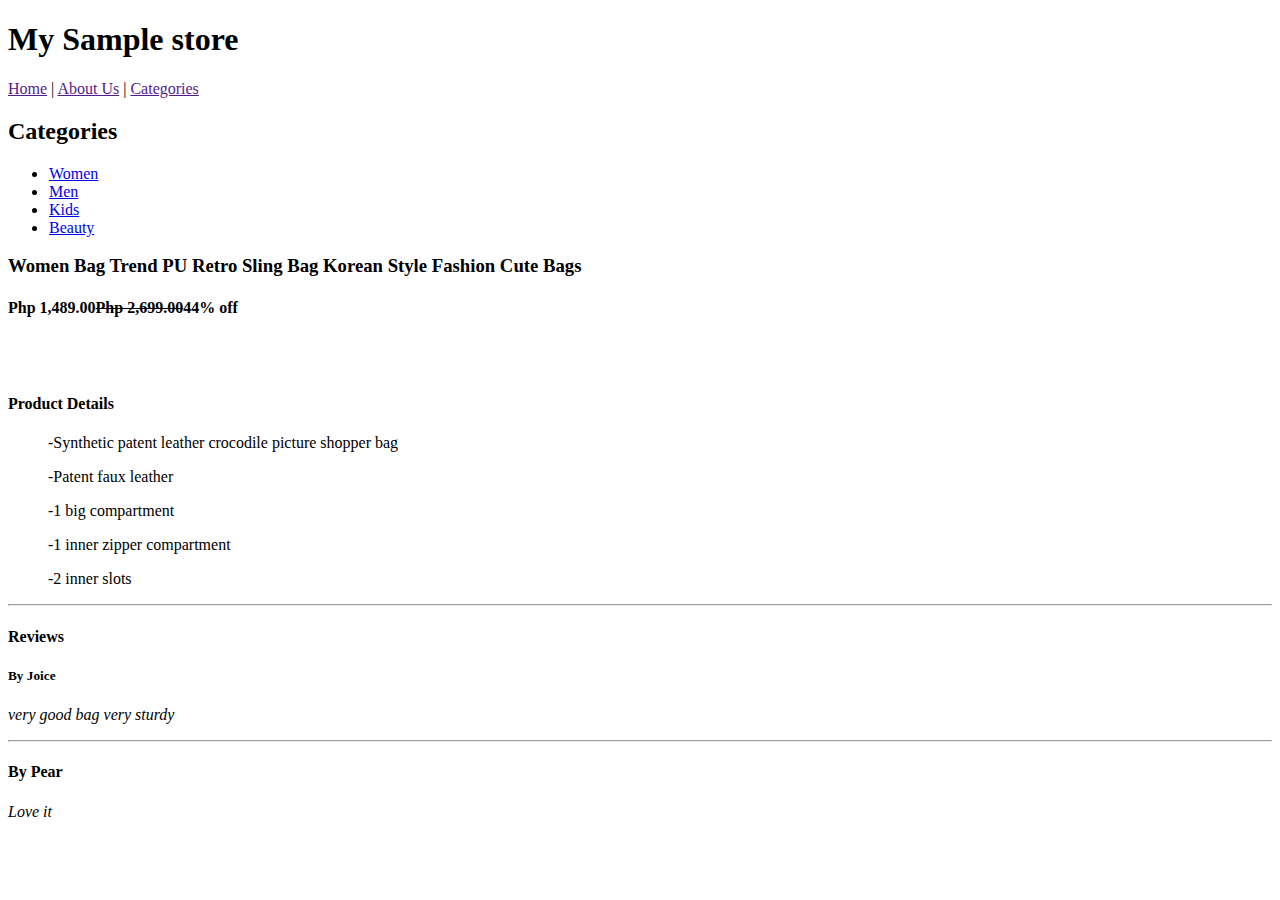
==== index.html @ d5dc3181 "Add files via upload" ====
<!DOCTYPE html>
<html lang="en">
<head>
    <meta charset="UTF-8">
    <meta http-equiv="X-UA-Compatible" content="IE=edge">
    <meta name="viewport" content="width=device-width, initial-scale=1.0">
    <link rel="stylesheet" href="css/style.css">
    <title>My Page</title>
</head>
<h1>My Sample store</h1>
    <div>
        <a href="">Home</a> |
        <a href="">About Us</a> |
        <a href="">Categories</a> 
    </div>

<h2>Categories</h2>
<ul>
    <li><a style="padding:1px;" href="Women">Women</a></li>
    <li><a style="padding:1px;" href="Men">Men</a></li>
    <li><a style="padding:1px;" href="Kids">Kids</a></li>
    <li><a style="padding:1px;" href="Beauty">Beauty</a></li>
</ul>
<h3><b>Women Bag Trend PU Retro Sling Bag Korean Style Fashion Cute Bags</b></h3>
<h4>Php 1,489.00<del>Php 2,699.00</del>44% off</h4>

<div>
    <img src="image/img.jpg" alt="" class="img">

</div>
<div>
    <img src="image/img1.jpg" alt="" class="img1">
    <img src="image/img2.jpg" alt="" class="img2">
    <img src="image/img3.jpg" alt="" class="img3">

</div>

<h4>Product Details</h4>
<ul>
    <p>-Synthetic patent leather crocodile picture shopper bag</p>
    <p>-Patent faux leather</p>
    <p>-1 big compartment</p>
    <p>-1 inner zipper compartment</p>
    <p>-2 inner slots</p>
</ul>
<hr>
<h4>Reviews</h4>
<h5>By Joice</h5>

<p><i>very good bag very sturdy</i></p>
<hr>

<h4>By Pear</h4>
<p><i>Love it</i></p>
<body>
    
</body>
</html>
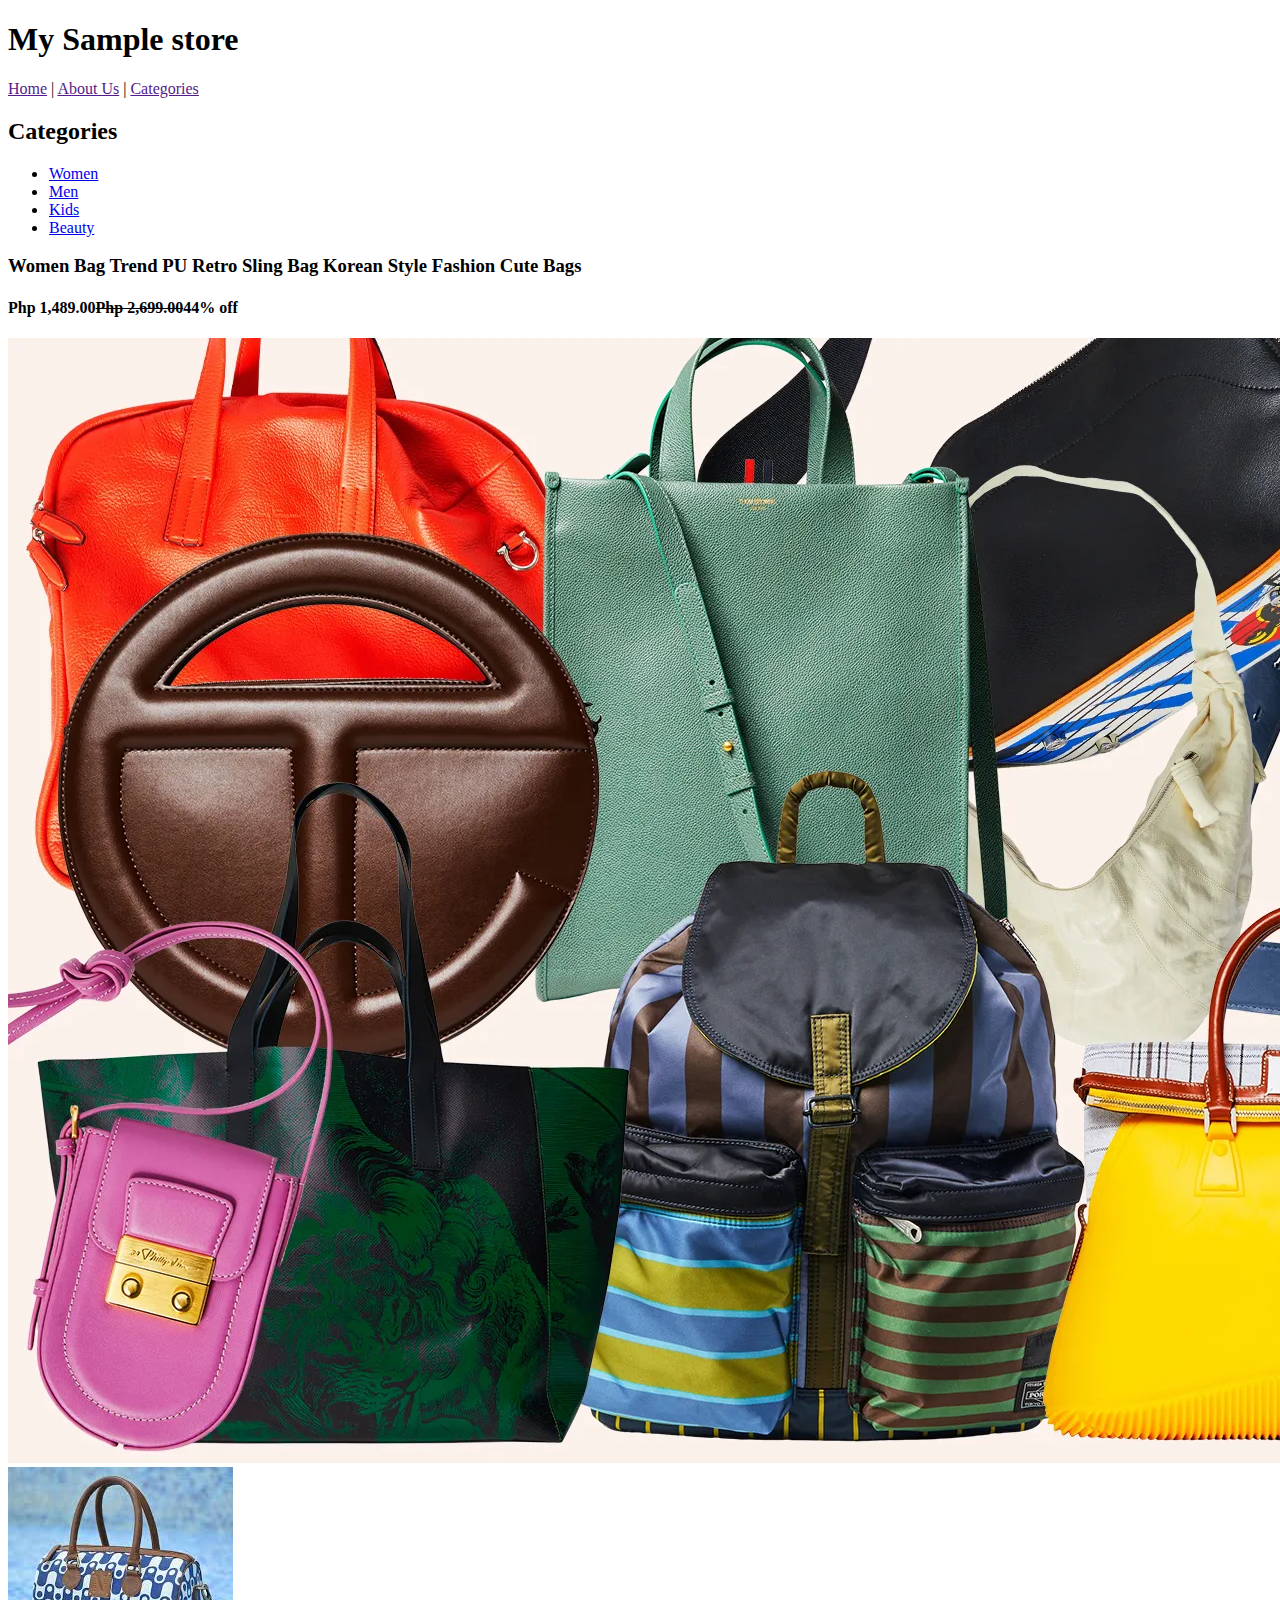
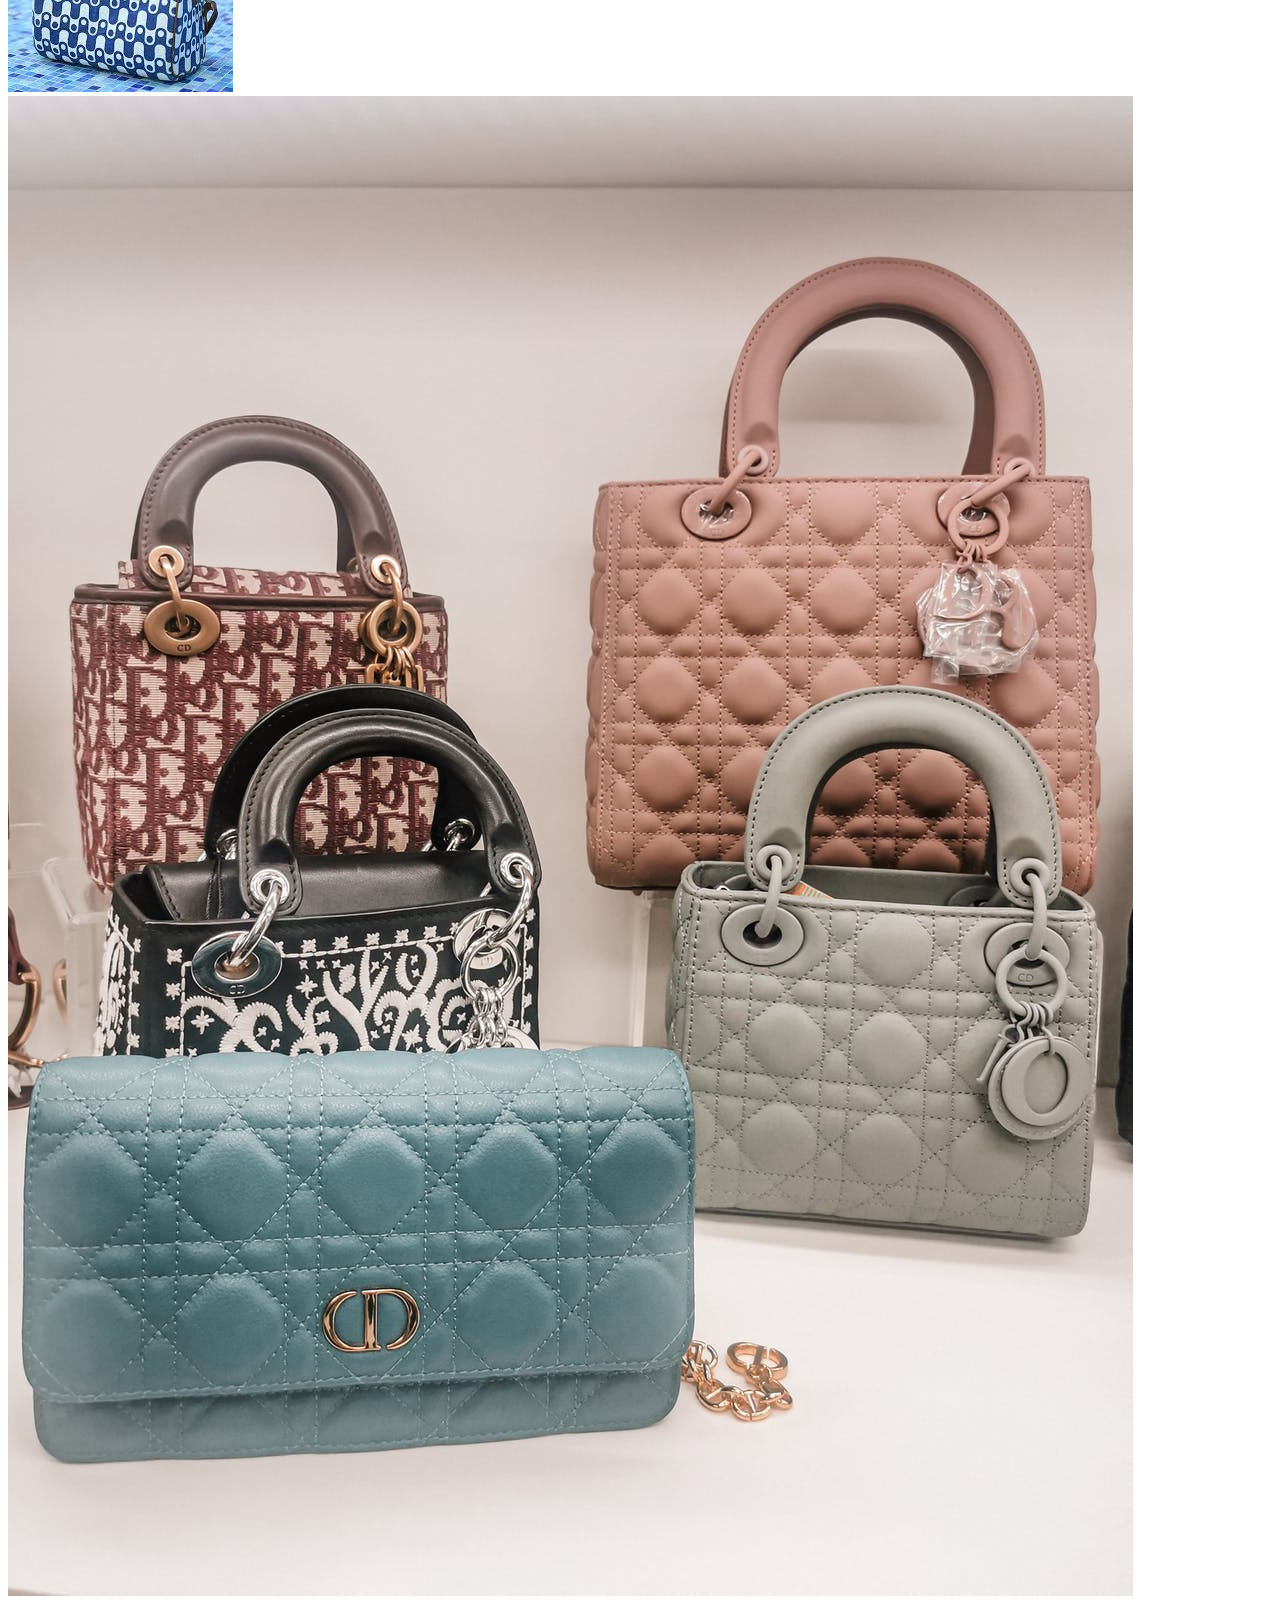
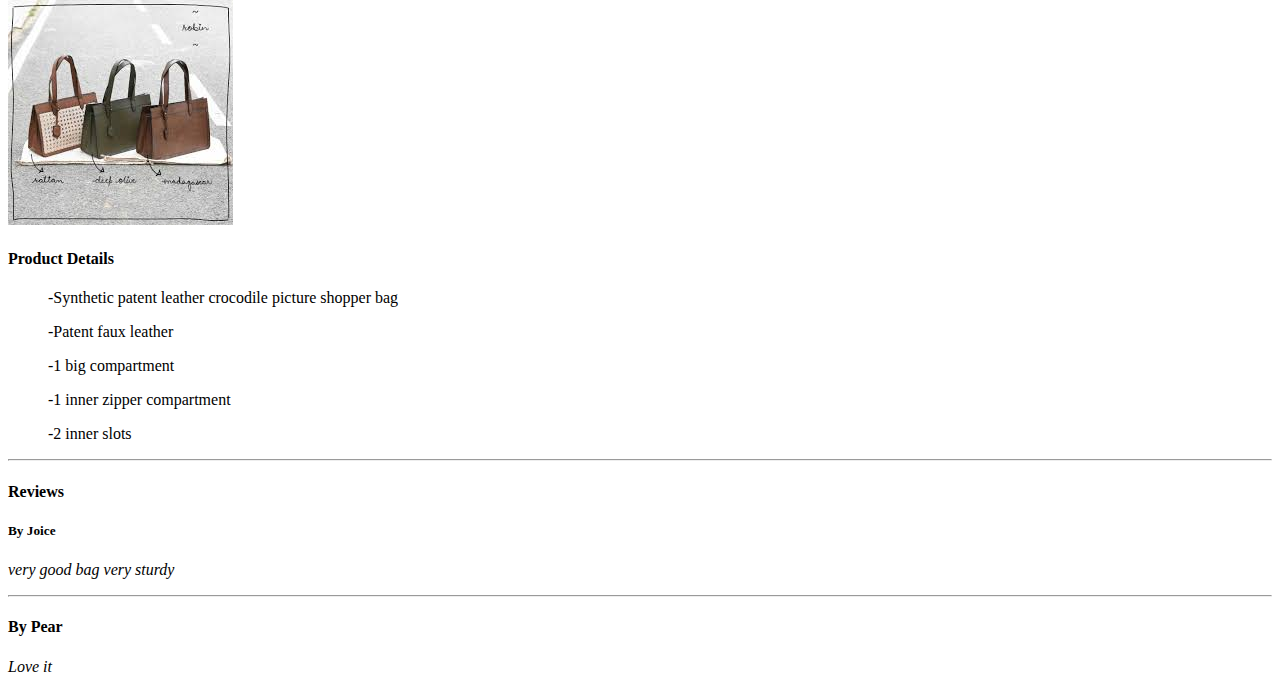
==== commit f5d151b4: "Add files via upload" ====
--- a/index.html
+++ b/index.html
@@ -25,13 +25,13 @@
 <h4>Php 1,489.00<del>Php 2,699.00</del>44% off</h4>
 
 <div>
-    <img src="image/img.jpg" alt="" class="img">
+    <img src="images/img.jpg" alt="" class="img">
 
 </div>
 <div>
-    <img src="image/img1.jpg" alt="" class="img1">
-    <img src="image/img2.jpg" alt="" class="img2">
-    <img src="image/img3.jpg" alt="" class="img3">
+    <img src="images/img1.jpg" alt="" class="img1">
+    <img src="images/img2.jpg" alt="" class="img2">
+    <img src="images/img3.jpg" alt="" class="img3">
 
 </div>
 
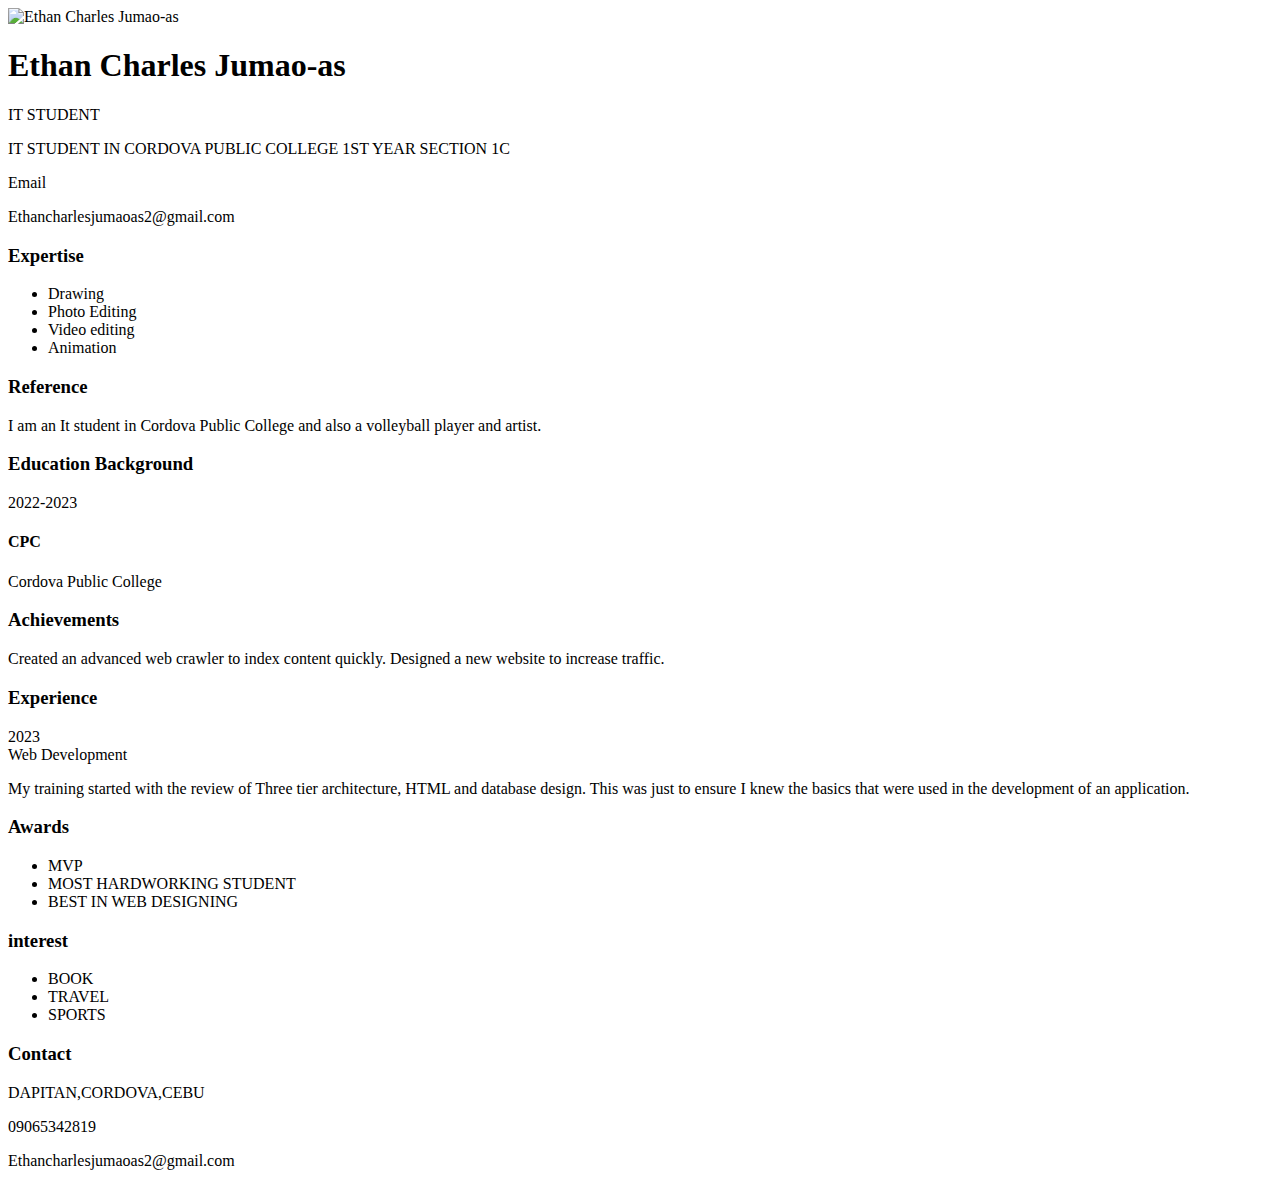
==== commit 459a32de: "Add files via upload" ====
--- a/index.html
+++ b/index.html
@@ -4,55 +4,117 @@
     <meta charset="UTF-8">
     <meta http-equiv="X-UA-Compatible" content="IE=edge">
     <meta name="viewport" content="width=device-width, initial-scale=1.0">
-    <link rel="stylesheet" href="css/style.css">
-    <title>My Page</title>
+    <title>RESUME</title>
+    <link rel="stylesheet" href="style.css">
 </head>
-<h1>My Sample store</h1>
-    <div>
-        <a href="">Home</a> |
-        <a href="">About Us</a> |
-        <a href="">Categories</a> 
+<body>
+    <div class="container">
+        <div class="profile">
+            <div class="profile_container">
+                <div class="profile_img">
+                    <img src="images/charles.jpg" alt="Ethan Charles Jumao-as">
+
+                </div>
+                <div>
+                    <h1 class="profile_name">
+                        <span class="profile_name_firstname">Ethan Charles</span>
+                        <span class="profile_name_lastname">Jumao-as</span>
+                    </h1>
+                    <P class="profile_title">IT STUDENT</P>
+                    <P class="description">
+                        IT STUDENT IN CORDOVA PUBLIC COLLEGE 1ST YEAR SECTION 1C
+                    </P>
+                    <div class="profile_title">Email</div>
+                    <p class="description">Ethancharlesjumaoas2@gmail.com</p>
+                </div>
+            </div>
+        </div>
+    <div class="group-1">
+        <div class="skills">
+            <h3 class="title">Expertise</h3>
+            <ul class="skill_list description">
+                <li>Drawing</li>
+                <li>Photo Editing</li>
+                <li>Video editing</li>
+                <li>Animation</li>
+            </ul>    
+        </div>
+        <div class="ref">
+            <h3 class="title">Reference</h3>
+            <div class="ref_item">
+                <p class="description">I am an It student in Cordova Public College and also a volleyball player and artist.</p>
+            </div>
+          </div>
+          <div class="educ">
+            <h3 class="title">Education Background</h3>
+            <div class="educ_item">
+                <p class="item_pretitle">2022-2023</p>
+                <h4 class="item_title">CPC</h4>
+                <p class="item_subtitle">Cordova Public College</p>
+            </div>
+          </div>
+          <div class="achi">
+            <h3 class="title">Achievements</h3>
+            <div class="Achievements_item">
+                <p class="description">
+                    Created an advanced web crawler to index content quickly.
+                    Designed a new website to increase traffic.
+                </p>
+            </div>
+          </div>
+        </div>
+    <div class="group-2">
+        <div class="exp">
+            <h3 class="title">Experience</h3>
+            <div class="exp_item">
+                <div class="item_pretitle">2023</div>
+                <div class="item_title">Web Development</div>
+                <p class="description">My training started with the review of Three tier architecture, HTML and database design. This was just to ensure I knew the basics that were used in the development of an application.</p>
+            </div>
+        </div>
+        <div class="awards">
+            <h3 class="title">Awards</h3>
+            <div class="awards_item">
+                <p class="description">
+                    <ul class="description">
+                        <li>MVP</li>
+                        <li>MOST HARDWORKING STUDENT</li>
+                        <li>BEST IN WEB DESIGNING</li>
+                    </ul>
+                </p>
+            </div>
+        </div>
+        <div class="interest">
+            <h3 class="title">interest</h3>
+            <div class="interest_items">
+                <div class="interest_item">
+                    <p class="description">
+                        <ul class="description">
+                            <li>BOOK</li>
+                            <li>TRAVEL</li>
+                            <li>SPORTS</li>
+                        </ul>
+                    </p>
+                </div>
+            </div>
+        </div>
     </div>
-
-<h2>Categories</h2>
-<ul>
-    <li><a style="padding:1px;" href="Women">Women</a></li>
-    <li><a style="padding:1px;" href="Men">Men</a></li>
-    <li><a style="padding:1px;" href="Kids">Kids</a></li>
-    <li><a style="padding:1px;" href="Beauty">Beauty</a></li>
-</ul>
-<h3><b>Women Bag Trend PU Retro Sling Bag Korean Style Fashion Cute Bags</b></h3>
-<h4>Php 1,489.00<del>Php 2,699.00</del>44% off</h4>
-
-<div>
-    <img src="images/img.jpg" alt="" class="img">
-
-</div>
-<div>
-    <img src="images/img1.jpg" alt="" class="img1">
-    <img src="images/img2.jpg" alt="" class="img2">
-    <img src="images/img3.jpg" alt="" class="img3">
-
-</div>
-
-<h4>Product Details</h4>
-<ul>
-    <p>-Synthetic patent leather crocodile picture shopper bag</p>
-    <p>-Patent faux leather</p>
-    <p>-1 big compartment</p>
-    <p>-1 inner zipper compartment</p>
-    <p>-2 inner slots</p>
-</ul>
-<hr>
-<h4>Reviews</h4>
-<h5>By Joice</h5>
-
-<p><i>very good bag very sturdy</i></p>
-<hr>
-
-<h4>By Pear</h4>
-<p><i>Love it</i></p>
-<body>
-    
+    <div class="group-3">
+        <div class="contact">
+            <h3 class="title">Contact</h3>
+            <div class="contact_info">
+                <p class="description">
+                    DAPITAN,CORDOVA,CEBU
+                </p>
+                <P class="description">
+                    09065342819
+                </p>
+                <p class="description">
+                    Ethancharlesjumaoas2@gmail.com
+                </p>
+            </div>
+        </div>
+    </div>
+    </div>
 </body>
 </html>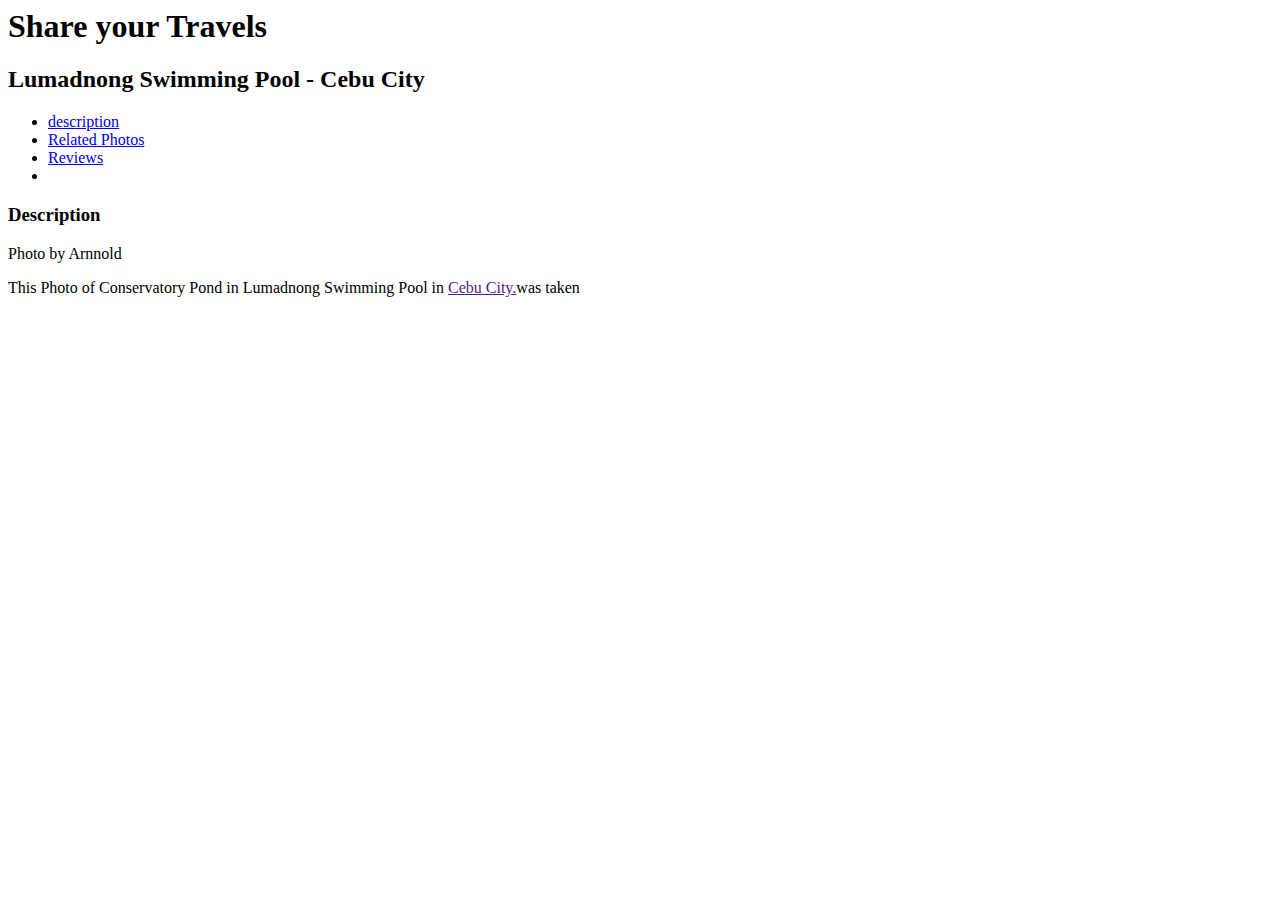
==== commit ab1efdd0: "Add files via upload" ====
--- a/index.html
+++ b/index.html
@@ -1,120 +1,21 @@
-<!DOCTYPE html>
 <html lang="en">
 <head>
     <meta charset="UTF-8">
     <meta http-equiv="X-UA-Compatible" content="IE=edge">
     <meta name="viewport" content="width=device-width, initial-scale=1.0">
-    <title>RESUME</title>
-    <link rel="stylesheet" href="style.css">
+    <title>Document</title>
 </head>
 <body>
-    <div class="container">
-        <div class="profile">
-            <div class="profile_container">
-                <div class="profile_img">
-                    <img src="images/charles.jpg" alt="Ethan Charles Jumao-as">
-
-                </div>
-                <div>
-                    <h1 class="profile_name">
-                        <span class="profile_name_firstname">Ethan Charles</span>
-                        <span class="profile_name_lastname">Jumao-as</span>
-                    </h1>
-                    <P class="profile_title">IT STUDENT</P>
-                    <P class="description">
-                        IT STUDENT IN CORDOVA PUBLIC COLLEGE 1ST YEAR SECTION 1C
-                    </P>
-                    <div class="profile_title">Email</div>
-                    <p class="description">Ethancharlesjumaoas2@gmail.com</p>
-                </div>
-            </div>
-        </div>
-    <div class="group-1">
-        <div class="skills">
-            <h3 class="title">Expertise</h3>
-            <ul class="skill_list description">
-                <li>Drawing</li>
-                <li>Photo Editing</li>
-                <li>Video editing</li>
-                <li>Animation</li>
-            </ul>    
-        </div>
-        <div class="ref">
-            <h3 class="title">Reference</h3>
-            <div class="ref_item">
-                <p class="description">I am an It student in Cordova Public College and also a volleyball player and artist.</p>
-            </div>
-          </div>
-          <div class="educ">
-            <h3 class="title">Education Background</h3>
-            <div class="educ_item">
-                <p class="item_pretitle">2022-2023</p>
-                <h4 class="item_title">CPC</h4>
-                <p class="item_subtitle">Cordova Public College</p>
-            </div>
-          </div>
-          <div class="achi">
-            <h3 class="title">Achievements</h3>
-            <div class="Achievements_item">
-                <p class="description">
-                    Created an advanced web crawler to index content quickly.
-                    Designed a new website to increase traffic.
-                </p>
-            </div>
-          </div>
-        </div>
-    <div class="group-2">
-        <div class="exp">
-            <h3 class="title">Experience</h3>
-            <div class="exp_item">
-                <div class="item_pretitle">2023</div>
-                <div class="item_title">Web Development</div>
-                <p class="description">My training started with the review of Three tier architecture, HTML and database design. This was just to ensure I knew the basics that were used in the development of an application.</p>
-            </div>
-        </div>
-        <div class="awards">
-            <h3 class="title">Awards</h3>
-            <div class="awards_item">
-                <p class="description">
-                    <ul class="description">
-                        <li>MVP</li>
-                        <li>MOST HARDWORKING STUDENT</li>
-                        <li>BEST IN WEB DESIGNING</li>
-                    </ul>
-                </p>
-            </div>
-        </div>
-        <div class="interest">
-            <h3 class="title">interest</h3>
-            <div class="interest_items">
-                <div class="interest_item">
-                    <p class="description">
-                        <ul class="description">
-                            <li>BOOK</li>
-                            <li>TRAVEL</li>
-                            <li>SPORTS</li>
-                        </ul>
-                    </p>
-                </div>
-            </div>
-        </div>
-    </div>
-    <div class="group-3">
-        <div class="contact">
-            <h3 class="title">Contact</h3>
-            <div class="contact_info">
-                <p class="description">
-                    DAPITAN,CORDOVA,CEBU
-                </p>
-                <P class="description">
-                    09065342819
-                </p>
-                <p class="description">
-                    Ethancharlesjumaoas2@gmail.com
-                </p>
-            </div>
-        </div>
-    </div>
-    </div>
+    <h1>Share your Travels</h1>
+    <h2>Lumadnong Swimming Pool - Cebu City</h2>
+    <ul>
+        <li><a href=">www.description.com">description</a></li>
+        <li><a href="www.Related Photos.com">Related Photos</b></li>
+        <li><a href="www.Reviews.com">Reviews</a><li>
+    </ul>
+    <h3>Description</h3>
+    <p>Photo by Arnnold </p>
+    <p>This Photo of Conservatory Pond in <a herf= "">Lumadnong Swimming Pool</a> in <a href="">Cebu City.</a>was taken
+    
 </body>
 </html>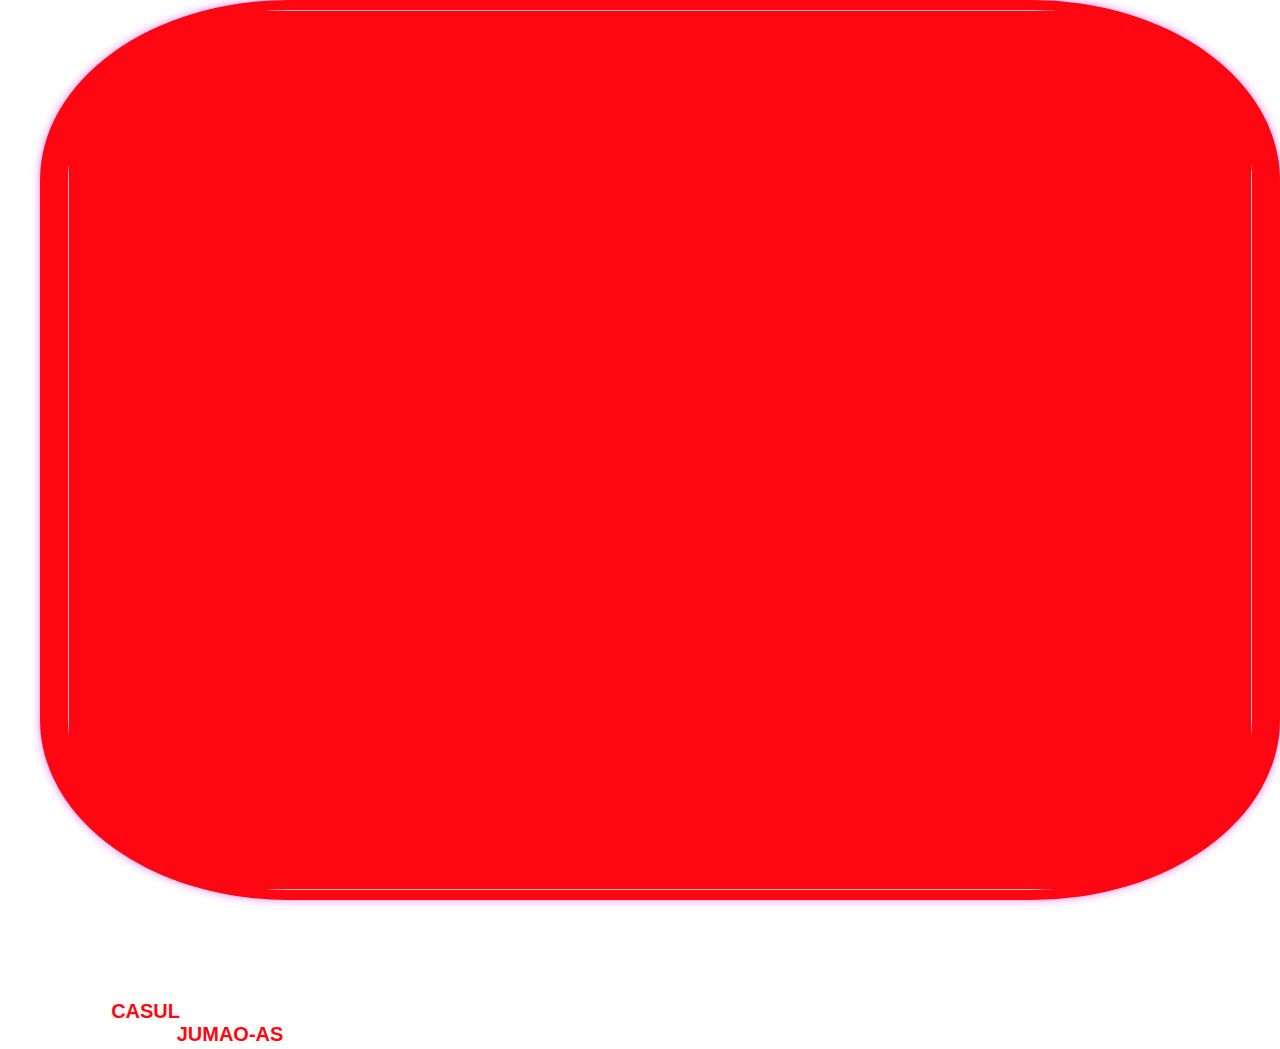
==== commit 7c7a58fb: "Add files via upload" ====
--- a/index.html
+++ b/index.html
@@ -3,19 +3,29 @@
     <meta charset="UTF-8">
     <meta http-equiv="X-UA-Compatible" content="IE=edge">
     <meta name="viewport" content="width=device-width, initial-scale=1.0">
-    <title>Document</title>
+    <title>PORTFOLIO</title>
+    <link rel="stylesheet" href="css/style.css">
 </head>
-<body>
-    <h1>Share your Travels</h1>
-    <h2>Lumadnong Swimming Pool - Cebu City</h2>
-    <ul>
-        <li><a href=">www.description.com">description</a></li>
-        <li><a href="www.Related Photos.com">Related Photos</b></li>
-        <li><a href="www.Reviews.com">Reviews</a><li>
-    </ul>
-    <h3>Description</h3>
-    <p>Photo by Arnnold </p>
-    <p>This Photo of Conservatory Pond in <a herf= "">Lumadnong Swimming Pool</a> in <a href="">Cebu City.</a>was taken
-    
+<body class="sample">
+    <div class="main">
+        <div class="navbar">
+            <img src="images/PORTFOLIO1-removebg-preview.png" class="logo">
+
+            <ul>
+                <li><a href="index.html" class="sam ple">HOME</a></li>
+                <li><a href="about.html">ABOUT US</a></li>
+                <li><a href="contact.html">CONTACT US</a></li>
+                <li><a href="activities.html">ACTIVITIES</a></li>
+                <li><a href="tribute.html">TRIBUTE</a></li>
+            </ul>
+        </div>
+
+        <div class="info">
+            <h1>MARJORIE<span> CASUL</span><br>ETHAN CHARLES<span> JUMAO-AS</span></h1>
+        </div>
+
+        
+        </div>
+    </div>
 </body>
 </html>--- a/css/style.css
+++ b/css/style.css
@@ -0,0 +1,265 @@
+@import url('https://fonts.googleapis.com/css2?family=Inter:wght@200;300;400;500;600;700&display=swap');
+
+*{
+    padding: 0;
+    margin: 0;
+    box-sizing: border-box;
+}
+:root{
+    --primary-color: #ff0613;
+    --text-color: #727271;
+}
+html{
+    font-size: 10px;
+}
+body{
+    font-family: sans-serif;
+    background-color: black;
+    color: white;
+}
+img{
+    width: 100%;
+}
+a{
+    text-decoration: none;
+    color: white;
+}
+.description{
+    margin-top: 1rem;
+    font-size: 1.5rem;
+    font-weight: 400;
+    color: var(--text-color);
+}
+.title{
+    color: rgb(1, 2, 2);
+    font-weight: 700;
+    font-size: 2rem;
+    text-transform: uppercase;
+    display: inline-block;
+    padding: 1rem 2.8rem;
+    background: var(--primary-color);
+    border-radius: 4rem;
+    box-shadow: 0 0 1rem var(--primary-color);
+}
+.item_pretitle{
+    font-size: 1.4rem;
+    color: var(--text-color);
+    font-weight: 300;
+}
+.item_title{
+    font-size: 1.8rem;
+    color: white;
+    font-weight: 500;
+    margin: 0.8rem 0;
+}
+.item_subtitle{
+    font-size: 1.4rem;
+    color: var(--text-color);
+    font-weight: 400;
+}
+.container{
+    max-width: 1000px;
+    width: 90%;
+    margin: 0 auto;
+    display: grid;
+    padding: 5rem;
+    background: #070707;
+    grid-template-columns: 1fr 1fr;
+    gap: 4rem;
+}
+@media only screen and (max-width:768px) {
+    .container{
+        width: 100%;
+        grid-template-columns: 1fr;
+        padding: 3rem;
+        gap: 7rem;
+    }
+}
+.profile{
+    grid-column: 1 / -1;
+    margin-bottom: 2rem;
+}
+.group-1{
+    display: flex;
+    flex-direction: column;
+    gap: 5rem;
+}
+.profile_container{
+    display: flex;
+    gap: 2rem;
+}
+.profile_img{
+    max-width: 250px;
+    border-radius: 50%;
+}
+.profile_name_firstname{
+    color: white;
+    font-weight: 200;
+    font-size: clamp(2rem, 8vw, 4rem);
+    text-transform: uppercase;
+    display: block;
+    margin-bottom: 0.8rem;
+}
+.profile_name_lastname{
+    color: var(--main-color);
+    font-weight: 700;
+    font-size: clamp(2.5rem, 15vw, 7rem);
+    text-transform: uppercase;
+    display: block;
+}
+.profile_title{
+    font-size: 1.5rem;
+    font-weight: 400;
+    text-transform: uppercase;
+    color: var(--primary-color);
+}
+.skill_list{
+    margin-top: 1rem;
+    margin-left: 2rem;
+    line-height: 2;
+}
+.ref_item{
+    margin-top: 2rem;
+}
+.ref_name{
+    font-size: 1.7rem;
+    font-weight: 700;
+}
+.item_pretitle{
+    margin-top: 2rem;
+}
+.awards{
+    margin-top: 2rem;
+}
+.interest{
+    margin-top: 2rem;
+}
+:root{
+    --bg-color: #1f242d;
+    --second-bg-color: #323946;
+    --text-color: #fff;
+    --main-color: #0ef;
+}
+html{
+    font-size: 62.5%;
+    overflow-x: hidden;
+}
+body{
+    background: url(images/light.jpg);
+    color: var(--text-color);
+    background-repeat: no-repeat;
+    background-size: cover;
+}
+section {
+    min-height: 200px;
+    padding: 20rem 50px 5rem;
+    
+}
+.header{
+    position: fixed;
+    top: 0;
+    left: 0;
+    width: 100%;
+    padding: 2rem 9%;
+    background: var(--bg-color);
+    display: flex;
+    justify-content: space-between;
+    align-items: center;
+    z-index: 100;
+}
+.logo{
+    font-size: 2.5rem;
+    color: var(--text-color);
+    font-weight: 600;
+    cursor: default;
+    display: inline-block;
+    padding: 1rem 2.8rem;
+    background: var(--primary-color);
+    box-shadow: 0 0 1rem violet;
+    animation: animate 5s linear infinite;
+    border-radius: 20%;
+}
+.navbar{
+    font-size: 1.7rem;
+    color: var(--text-color);
+    margin-left: 4rem;
+    position: relative;
+    transition: 0.5s;
+    font-family: 'Lucida Sans', 'Lucida Sans Regular', 'Lucida Grande', 'Lucida Sans Unicode', Geneva, Verdana, sans-serif;
+}
+.navbar a{
+    padding: 50px;
+}
+.navbar a:hover{
+    display: inline-block;
+    padding: 1rem 2.8rem;
+    background: var(--primary-color);
+    border-radius: 4rem;
+    box-shadow: 0 0 1rem var(--main-color);
+}
+#menu-icon{
+    font-size: 3.6rem;
+    color: var(--text-color);
+}
+.home{
+    display: flex;
+    justify-content: center;
+    align-items: center;
+}
+.home-img{
+    max-width: 700px;
+    border-radius: 20%;
+}
+.home-content h3 {
+    font-size: 3.2rem;
+    font-weight: 700;
+}
+span{
+    color: var(--primary-color);
+    animation: animate 5s linear infinite;
+}
+@keyframes animate{
+    0%,18%,20%,50.1%,60%,65.1%,80%,90.1%,92%
+    {
+        color: #0e3742;
+        box-shadow: none;
+    }
+    18.1%,20.1%,30%,50%,60.1%,65%,80.1%,90%,92.1%,100%
+    {
+        color: #fff;
+        text-shadow: 0 0 10px var(--primary-color),
+        0 0 20px var(--primary-color),
+        0 0 40px var(--primary-color),
+        0 0 80px var(--primary-color),
+        0 0 160px var(--primary-color);
+    }
+}
+.home-content h1{
+    font-size: 4.6rem;
+    font-weight: 600;
+    line-height: 1;
+}
+.home-content{
+    font-size: 1.6rem;
+}
+.social-media a{
+    display: inline-flex;
+    justify-content: center;
+    align-items: center;
+    width: 4rem;
+    height: 4rem;
+    background: transparent;
+    border: 2rem solid var(--primary-color);
+    border-radius: 50%;
+    font-size: 2rem;
+    color: var(--bg-color);
+    margin: 3rem 1.5rem 3rem 0;
+    box-shadow: 0 0 1rem violet;
+}
+.btn{
+    display: inline-block;
+    padding: 1rem 2.8rem;
+    background: var(--primary-color);
+    border-radius: 4rem;
+    box-shadow: 0 0 1rem violet;
+}
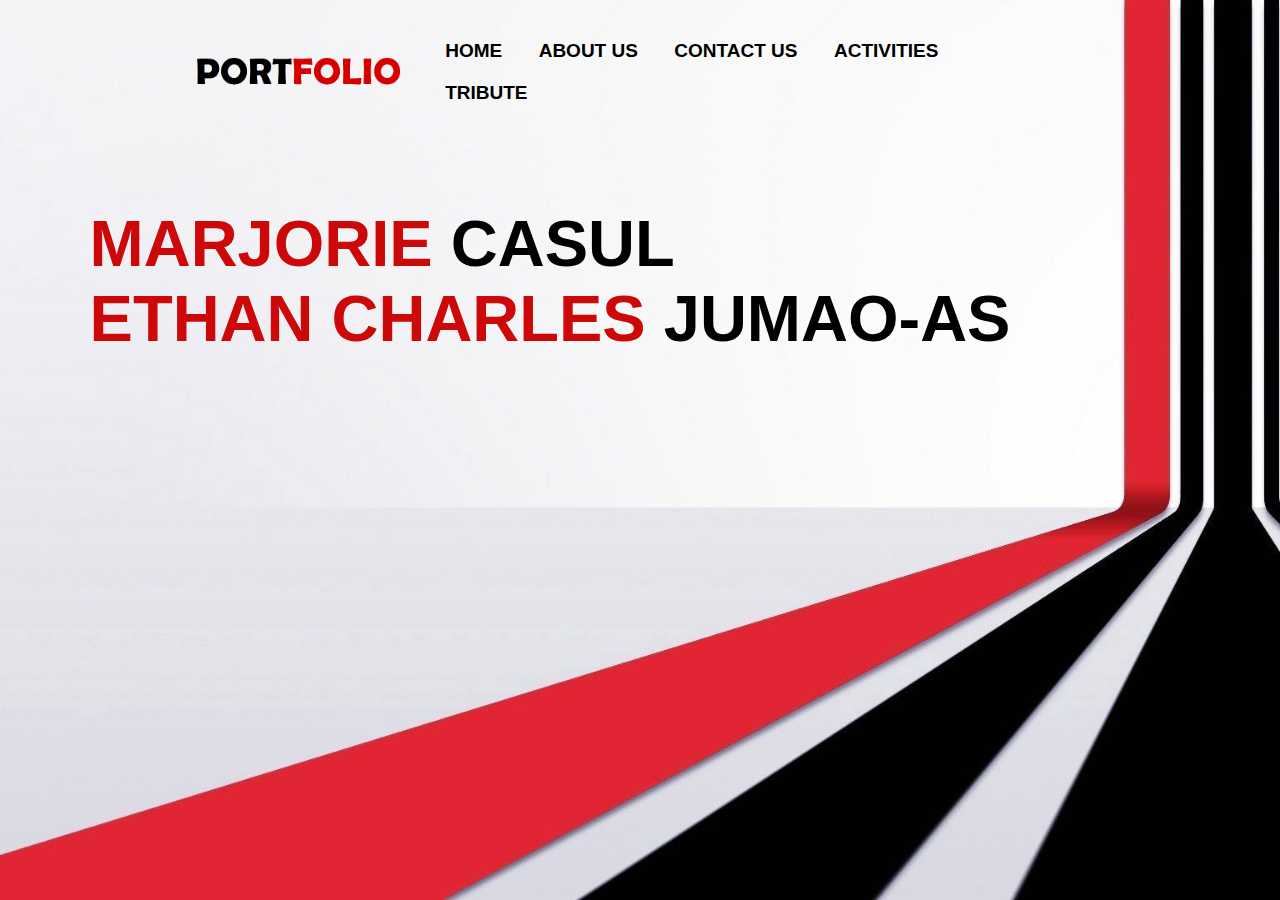
==== commit d68c9d0c: "Add files via upload" ====
--- a/index.html
+++ b/index.html
@@ -4,7 +4,7 @@
     <meta http-equiv="X-UA-Compatible" content="IE=edge">
     <meta name="viewport" content="width=device-width, initial-scale=1.0">
     <title>PORTFOLIO</title>
-    <link rel="stylesheet" href="css/style.css">
+    <link rel="stylesheet" href="css/style2.css">
 </head>
 <body class="sample">
     <div class="main">
--- a/css/style2.css
+++ b/css/style2.css
@@ -0,0 +1,520 @@
+/* MARJORIE */
+:root{
+	--bgcolor:#beb8ac;
+	--blue:#2fb7fe;
+	--black:#3D3F42;
+	--white:#f4f7ff;
+	--gray:#d8dce4;
+	--lightgray:#8e9095;
+    --red: #ff0000;
+    --black1: #000000;
+}
+*{
+	margin: 0px;
+	padding: 0px;
+	box-sizing: border-box;
+	font-family: arial;
+}
+body{
+	background: var(--bgcolor);
+}
+.clearfix{
+	clear: both;
+}
+.resume-box{
+	width: 800px;
+	height: 1000px;
+	margin: 100px auto;
+	background: var(--white);
+	box-shadow: 5px 21px 20px 20px #3d3f4238;
+}
+.left-section{
+	background: var(--black1);
+	width: 250px;
+	height: 1000px;
+	float: left;
+}
+.profile{
+	overflow: hidden;
+	position: relative;
+}
+.red-box{
+    width: 100px;
+    height: 500px;
+    background: var(--red);
+    margin-left: -100px;
+    transform: rotateZ(90deg);
+    margin-top: -178px;
+    
+}
+.profile-img{
+	position: absolute;
+    z-index: 9;
+    width: 120px;
+    height: 120px;
+    transform: translate(-50%, -50%);
+    left: 50%;
+    top: 50%;
+    border-radius: 50%;
+    border: 3px solid var(--gray);
+}
+.name{
+    color: var(--gray);
+    text-align: center;
+    margin-top: -100px;
+    font-size: 23px;
+    letter-spacing: 2px;
+    font-weight: 400;
+    text-transform: uppercase;
+}
+.name span{
+	color: var(--red);
+}
+.n-p{
+	width: 180px;
+    margin: 0 auto;
+    text-align: center;
+    padding: 7px;
+    border-bottom: 1px solid var(--white);
+    border-top: 1px solid var(--white);
+    color: var(--white);
+    margin-top: 11px;
+    text-transform: uppercase;
+}
+.info{
+	margin-top: 50px;
+}
+.heading{
+	width: 180px;
+    margin: 0 auto;
+    padding: 2px;
+    color: var(--gray);
+    margin-top: 11px;
+    text-transform: uppercase;
+    font-size: 18px;
+}
+.p1{
+	color: var(--gray);
+	width: 184px;
+	margin: 0 auto;
+	margin-top: 25px;
+	font-size: 13px;
+    line-height: 14px;
+}
+.p1 span{
+	font-size: 13px;
+}
+.span1 img{
+	background: white;
+    width: 30px;
+    padding: 6px;
+    border-radius: 16px;
+    float: left;
+    margin-right: 10px;
+}
+.right-section{
+	padding: 40px 30px;
+    background: var(--white);
+    width: 68%;
+    float: left;
+    height: 1000px;
+}
+.right-heading img{
+	background: #3d3f42;
+    width: 36px;
+    padding: 7px;
+    border-radius: 17px;
+    float: left;
+    display: inline-block;
+    margin-top: -6px;
+}
+.p2{
+    margin: 0 auto;
+    padding: 2px;  
+    color: var(--black1);
+    text-transform: uppercase;
+    font-size: 25px;
+    font-weight: bolder;
+    margin-left: 50px;
+    line-height: 18px;
+}
+.p3{
+	margin-top: 20px;
+	color: var(--black1);
+	text-align: justify;
+	word-spacing: -4px;
+}
+.left{
+	width: 25%;
+	float: left;
+}
+.right{
+	width: 75%;
+	float: left;
+}
+.lr-box{
+	margin-top: 20px;
+	margin-bottom: 20px;
+}
+.p4{
+	font-size: 14px;
+	font-weight: 600;
+}
+.p5{
+	font-size: 12px;
+	color: var(--black1);
+}
+.h-img{
+	margin-top: 25px;
+    width: 45px;
+    margin-right: 45px;
+}
+ 
+/* portfolio */ 
+*{
+    margin: 0;
+    padding: 0;
+}
+
+.main{
+    width: 100%;
+    height: 100vh;
+    position: relative;
+    font-family: Arial, Helvetica, sans-serif;
+
+}
+.sample{
+    background-image: url(..//images/background.jpg);
+    background-position: center;
+    background-size: cover;
+}
+
+.navbar{
+    width: 60%;
+    display: flex;
+    margin: auto;
+    padding: 15px 0;
+    align-items: center;
+    justify-content: space-between;
+}
+
+.navbar .logo{
+    width: 250px;
+    cursor: pointer;
+    margin-top: 2%;
+    margin-left: -10%;
+}
+
+ul{
+    margin-top: 2%;
+}
+ul li{
+    list-style: none;
+    display: inline-block;
+    padding: 10px 16px;
+}
+ul li a{
+    font-size: 19px;
+    font-weight: bold;
+    text-decoration: none;
+    color: #000000;
+    margin-top: -3%;
+    transition: .4s ease;
+}
+
+ul li a:hover{
+    color:#ff0000;
+}
+.info{
+    margin-left: 7%;
+    margin-top: 6%;
+}
+.info h1{
+    font-size: 65px;
+    color: rgb(204, 8, 8);
+}
+.info span{
+    color: black;
+}
+
+
+
+
+/* About Us */
+*{
+    box-sizing: border-box;
+}
+
+.body{
+    font-family: Arial, Helvetica, sans-serif;
+    background-color: white;
+
+}
+.column{
+    width: 25%;
+    float: left;
+    padding: 0px 10px;
+    margin-left: 13%;
+    margin-right: 10%;
+    margin-top: 7%;
+    justify-content: center;
+}
+
+.row::after{
+    content: "";
+    display: block;
+    margin-bottom: 20px;
+}
+
+.card{
+    box-shadow: 0 4px 8px 0 rgba(0, 0, 0, 2);
+    max-width: 300px;
+    margin: auto;
+    background-color:white;
+    text-align: center;
+    border-radius: 30px;
+    padding-bottom: 100px;
+}
+.card h1{
+    color: #ff0000;
+    position: center;
+}
+
+.card h2{
+    color: black;
+
+}
+
+.title{
+    color: grey;
+    font-size: 10px;
+}
+
+button{
+    border: none;
+    padding: 10px;
+    display: inline-block;
+    color: rgb(255, 246, 246);
+    background-color:red;
+    cursor: pointer;
+    width: 100px;
+    border-radius: 20px;
+    font-size: 15px;
+    text-align: center;
+    
+}
+
+a{
+    text-decoration: none;
+    font-size: 30px;
+    color: black;
+}
+
+a:hover, button:hover{
+    opacity: 1;
+    color: rgb(15, 15, 15);
+}
+.card img{
+    width: 20px;
+    height: 400px;
+}
+.card img{
+    width: 200px;
+    height: 250px;
+    padding-top: 30px; 
+    padding-left: 0px;
+    padding-right: 0px; 
+    border-radius: 20px
+}
+.sample2{
+   background-color:white;
+    background-position: center;
+    background-size: cover;
+}
+.page{
+    position: inherit;
+    padding-top: 2%;
+    margin-left: 5%;
+}
+
+/* TRIBUTE */
+
+.card3{
+	height: 1000px;
+	width: 1200px;
+	padding: 20px 35px;
+    background-color: black;
+	border-radius: 50px;
+	margin-left: 100px;
+    margin-right: 50px ;
+	overflow: hidden;
+	text-align: center;
+}
+.card3 img{
+    height: 300px;
+    width: 370px;
+    border-radius: 5%;
+    margin: .5%;
+}
+.card3 h1{
+    font-family: Arial, Helvetica, sans-serif;
+    font-size: 2.5rem;
+    font-weight: 900;
+    
+}
+.card3 u{
+    color: red;
+}
+.card3 p{
+    color: white;
+    font-size: 1.3rem;
+    font-family: Arial, Helvetica, sans-serif;
+    margin: 2%;
+}
+
+/* contact us */
+*{
+    margin: 0;
+    padding: 0;
+    box-sizing: border-box;
+    font-family: Arial, Helvetica, sans-serif;
+}
+.container2{
+    width: 100%;
+    height: 100vh;
+    display: flex;
+    align-items: center;
+    justify-content: center;
+}
+.profile-box{
+    background:red;
+    text-align: center;
+    padding: 50px 90px;
+    color: white;
+    position: relative;
+    border-radius: 20px;
+    align-content: center;
+    margin-left: 15%;
+
+}
+.profile-pic{
+    width: 150px;
+    border-radius: 50%;
+    background-color: #fff;
+    padding: 6px;
+}
+.social-media img{
+    width: 30px;
+    margin: 30px 5px;
+    cursor: pointer;
+}
+.profile-box1{
+    background:red;
+    text-align: center;
+    padding: 70px 70px;
+    color: white;
+    position: relative;
+    border-radius: 20px;
+    margin-left: 20%;
+    
+    
+}
+.profile-box span{
+    color: black;
+}
+.profile-box1 span{
+    color: black;
+}
+.sample3{
+    background-color: white;
+    background-position: center;
+    background-size: cover;
+}
+
+/* Avtivities */
+
+*{
+    box-sizing: border-box;
+}
+
+.body{
+    font-family: Arial, Helvetica, sans-serif;
+    background-color: red;
+}
+.column1{
+    width: 25%;
+    float: left;
+    padding: 0px 10px;
+    margin-left: 13%;
+    margin-right: 10%;
+    margin-top: 7%;
+    justify-content: center;
+}
+
+.row1::after::after{
+    content: "";
+    display: block;
+    margin-bottom: 20px;
+}
+
+.card5{
+    box-shadow: 0 4px 8px 0 rgba(0, 0, 0, 2);
+    max-width: 300px;
+    margin: auto;
+    background-color:black;
+    text-align: center;
+    border-radius: 30px;
+    padding-bottom: 100px;
+    align-content: center;
+}
+.card5 h1{
+    color: #ff0000;
+    position: center;
+    padding-top: 50px;
+}
+
+.card5 h2{
+    color: white;
+
+}
+
+.title{
+    color: grey;
+    font-size: 10px;
+}
+
+button1{
+    border: none;
+    padding: 10px;
+    display: inline-block;
+    color: rgb(255, 246, 246);
+    background-color:red;
+    cursor: pointer;
+    width: 100px;
+    border-radius: 0px;
+    font-size: 15px;
+    text-align: center;
+    
+}
+
+a{
+    text-decoration: none;
+    font-size: 30px;
+    color: black;
+}
+
+a:hover, button:hover{
+    opacity: 1;
+    color: rgb(15, 15, 15);
+}
+
+.sample1{
+    background-image: url(..//images/background.jpg);
+    background-position: center;
+    background-size: cover;
+}
+
+
+
+
+ 
